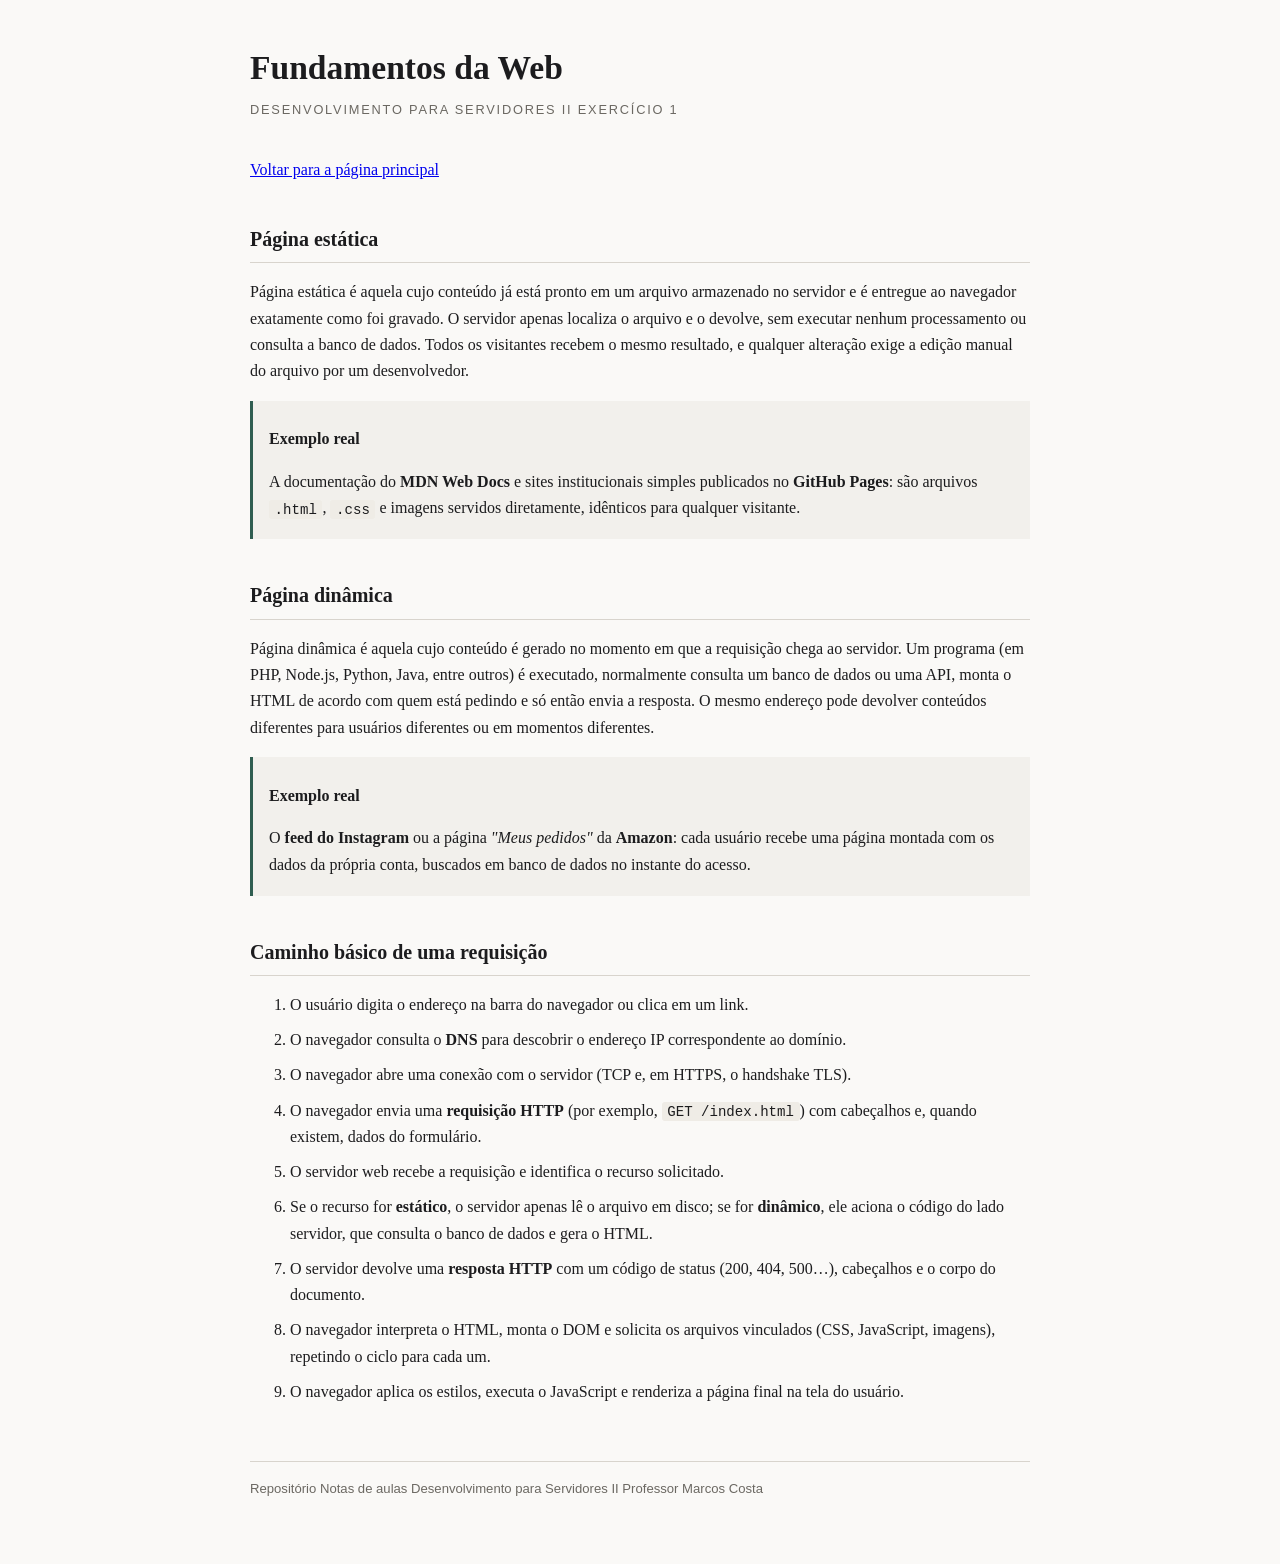
==== exercicio1.html @ 95e54455 "docs: explica páginas estáticas e dinâmicas Subindo todas os arquivos das atividades para compor arq" ====
<!DOCTYPE html>
<html lang="pt-BR">
<head>
  <meta charset="UTF-8">
  <meta name="viewport" content="width=device-width, initial-scale=1.0">
  <title>Fundamentos da Web</title>
  <link rel="stylesheet" href="css/Exercicio1.css">
</head>
<body>
<main>
  <h1>Fundamentos da Web</h1>
  <p class="subtitulo">Desenvolvimento para Servidores II Exercício 1</p>
  <a href="index.html">Voltar para a página principal</a>

  <h2>Página estática</h2>
  <p>
    Página estática é aquela cujo conteúdo já está pronto em um arquivo armazenado
    no servidor e é entregue ao navegador exatamente como foi gravado. O servidor
    apenas localiza o arquivo e o devolve, sem executar nenhum processamento ou
    consulta a banco de dados. Todos os visitantes recebem o mesmo resultado, e
    qualquer alteração exige a edição manual do arquivo por um desenvolvedor.
  </p>
  <div class="exemplo">
    <h3>Exemplo real</h3>
    <p>
      A documentação do <strong>MDN Web Docs</strong> e sites institucionais simples
      publicados no <strong>GitHub Pages</strong>: são arquivos <code>.html</code>,
      <code>.css</code> e imagens servidos diretamente, idênticos para qualquer visitante.
    </p>
  </div>

  <h2>Página dinâmica</h2>
  <p>
    Página dinâmica é aquela cujo conteúdo é gerado no momento em que a requisição
    chega ao servidor. Um programa (em PHP, Node.js, Python, Java, entre outros)
    é executado, normalmente consulta um banco de dados ou uma API, monta o HTML
    de acordo com quem está pedindo e só então envia a resposta. O mesmo endereço
    pode devolver conteúdos diferentes para usuários diferentes ou em momentos
    diferentes.
  </p>
  <div class="exemplo">
    <h3>Exemplo real</h3>
    <p>
      O <strong>feed do Instagram</strong> ou a página <em>"Meus pedidos"</em> da
      <strong>Amazon</strong>: cada usuário recebe uma página montada com os dados
      da própria conta, buscados em banco de dados no instante do acesso.
    </p>
  </div>

  <h2>Caminho básico de uma requisição</h2>
  <ol class="fluxo">
    <li>O usuário digita o endereço na barra do navegador ou clica em um link.</li>
    <li>O navegador consulta o <strong>DNS</strong> para descobrir o endereço IP correspondente ao domínio.</li>
    <li>O navegador abre uma conexão com o servidor (TCP e, em HTTPS, o handshake TLS).</li>
    <li>O navegador envia uma <strong>requisição HTTP</strong> (por exemplo, <code>GET /index.html</code>) com cabeçalhos e, quando existem, dados do formulário.</li>
    <li>O servidor web recebe a requisição e identifica o recurso solicitado.</li>
    <li>Se o recurso for <strong>estático</strong>, o servidor apenas lê o arquivo em disco; se for <strong>dinâmico</strong>, ele aciona o código do lado servidor, que consulta o banco de dados e gera o HTML.</li>
    <li>O servidor devolve uma <strong>resposta HTTP</strong> com um código de status (200, 404, 500&hellip;), cabeçalhos e o corpo do documento.</li>
    <li>O navegador interpreta o HTML, monta o DOM e solicita os arquivos vinculados (CSS, JavaScript, imagens), repetindo o ciclo para cada um.</li>
    <li>O navegador aplica os estilos, executa o JavaScript e renderiza a página final na tela do usuário.</li>
  </ol>

  <footer>
    Repositório
    Notas de aulas Desenvolvimento para Servidores II
    Professor Marcos Costa
  </footer> 
</main>
</body>
</html>
---- css/Exercicio1.css ----
body {
      margin: 0;
      padding: 2.5rem 1.25rem 4rem;
      background: #faf9f7;
      color: #1c1c1e;
      font-family: Georgia, "Times New Roman", serif;
      line-height: 1.65;
    }
    main { max-width: 780px; margin: 0 auto; }
    h1 { font-size: 2.1rem; margin: 0 0 .25rem; }
    .subtitulo {
      font-family: Arial, sans-serif;
      font-size: .8rem;
      text-transform: uppercase;
      letter-spacing: .14em;
      color: #6b6862;
      margin: 0 0 2.25rem;
    }
    h2 {
      font-size: 1.25rem;
      margin: 2.5rem 0 .75rem;
      padding-bottom: .4rem;
      border-bottom: 1px solid #d8d4cd;
    }
    h3 { font-size: 1rem; margin: 1.5rem 0 .4rem; }
    code {
      font-family: Consolas, monospace;
      font-size: .88em;
      background: #efece6;
      padding: .1rem .35rem;
      border-radius: 3px;
    }
    .exemplo {
      border-left: 3px solid #2f5d50;
      padding: .1rem 0 .1rem 1rem;
      margin: .9rem 0;
      background: #f2f0ec;
    }
    ol.fluxo li { margin-bottom: .55rem; }
    footer {
      margin-top: 3.5rem;
      padding-top: 1rem;
      border-top: 1px solid #d8d4cd;
      font-family: Arial, sans-serif;
      font-size: .82rem;
      color: #6b6862;
    }
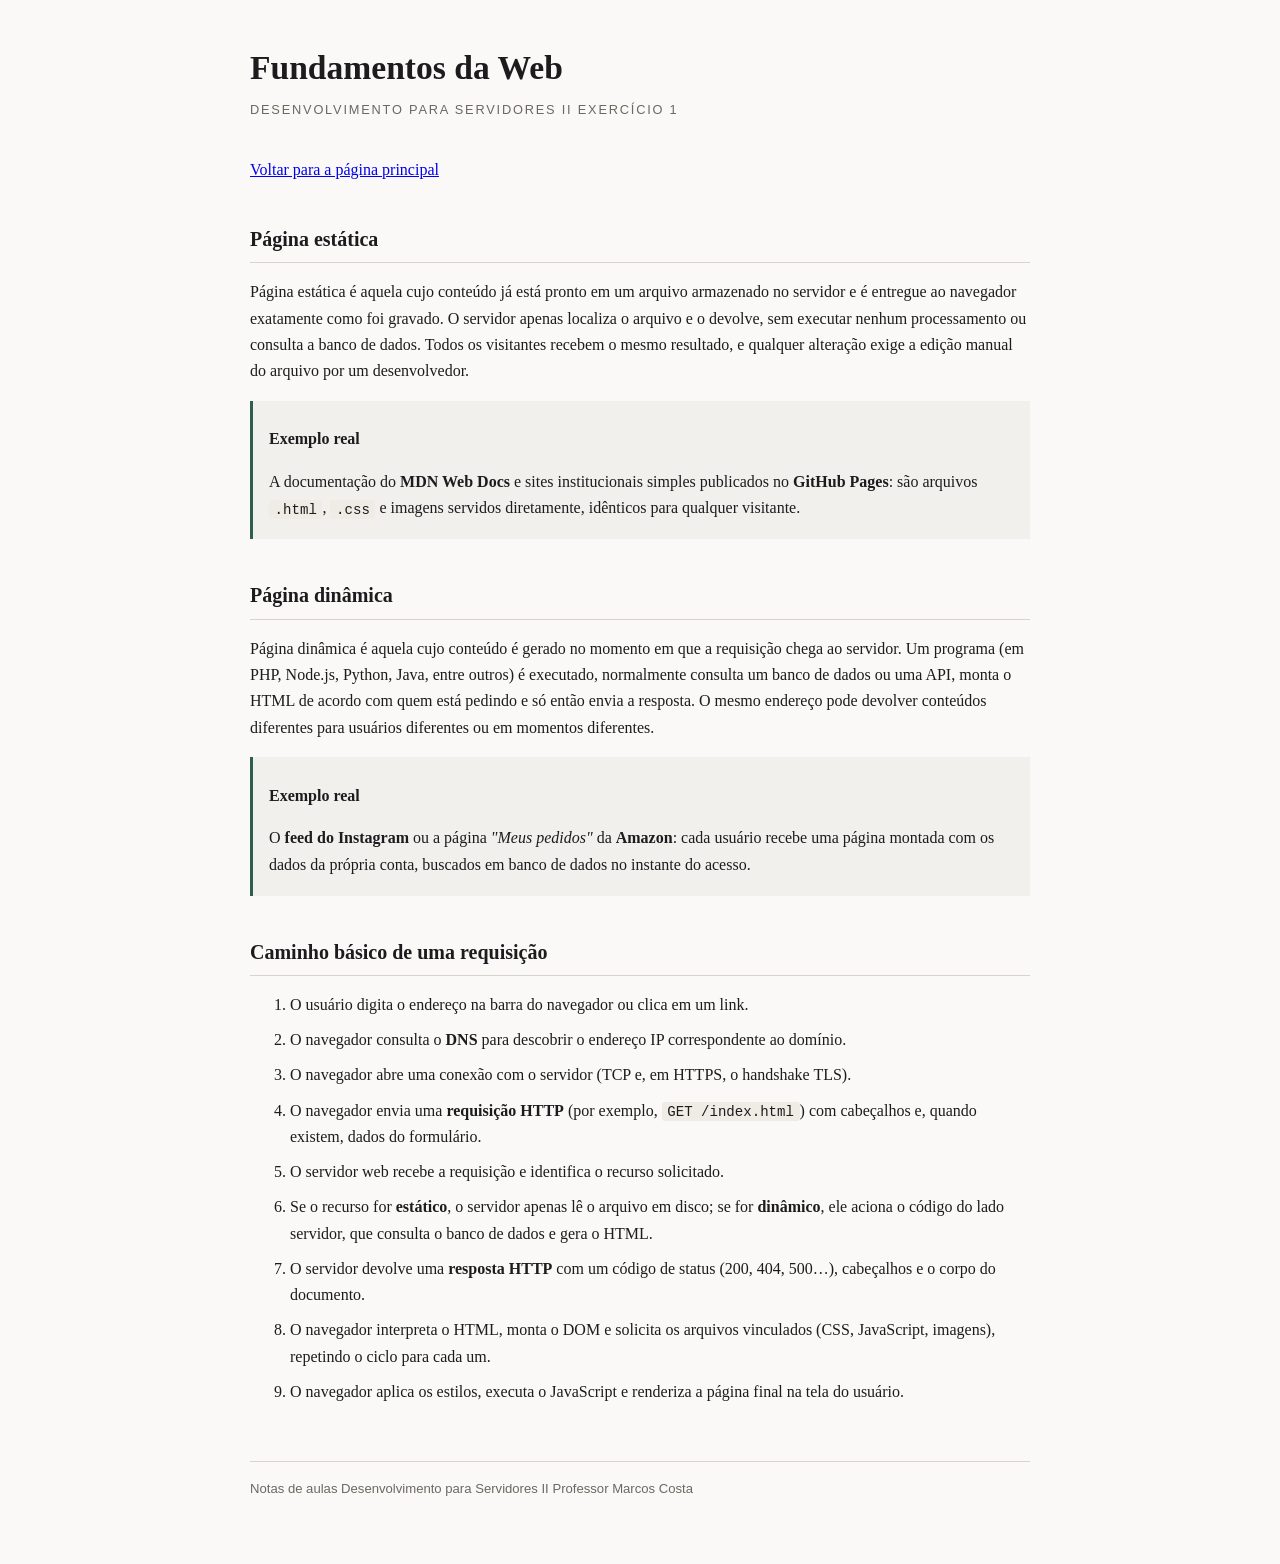
==== commit 65d5d536: "feat: adiciona primeiro script e evidência do console" ====
--- a/exercicio1.html
+++ b/exercicio1.html
@@ -61,7 +61,6 @@
   </ol>
 
   <footer>
-    Repositório
     Notas de aulas Desenvolvimento para Servidores II
     Professor Marcos Costa
   </footer> 
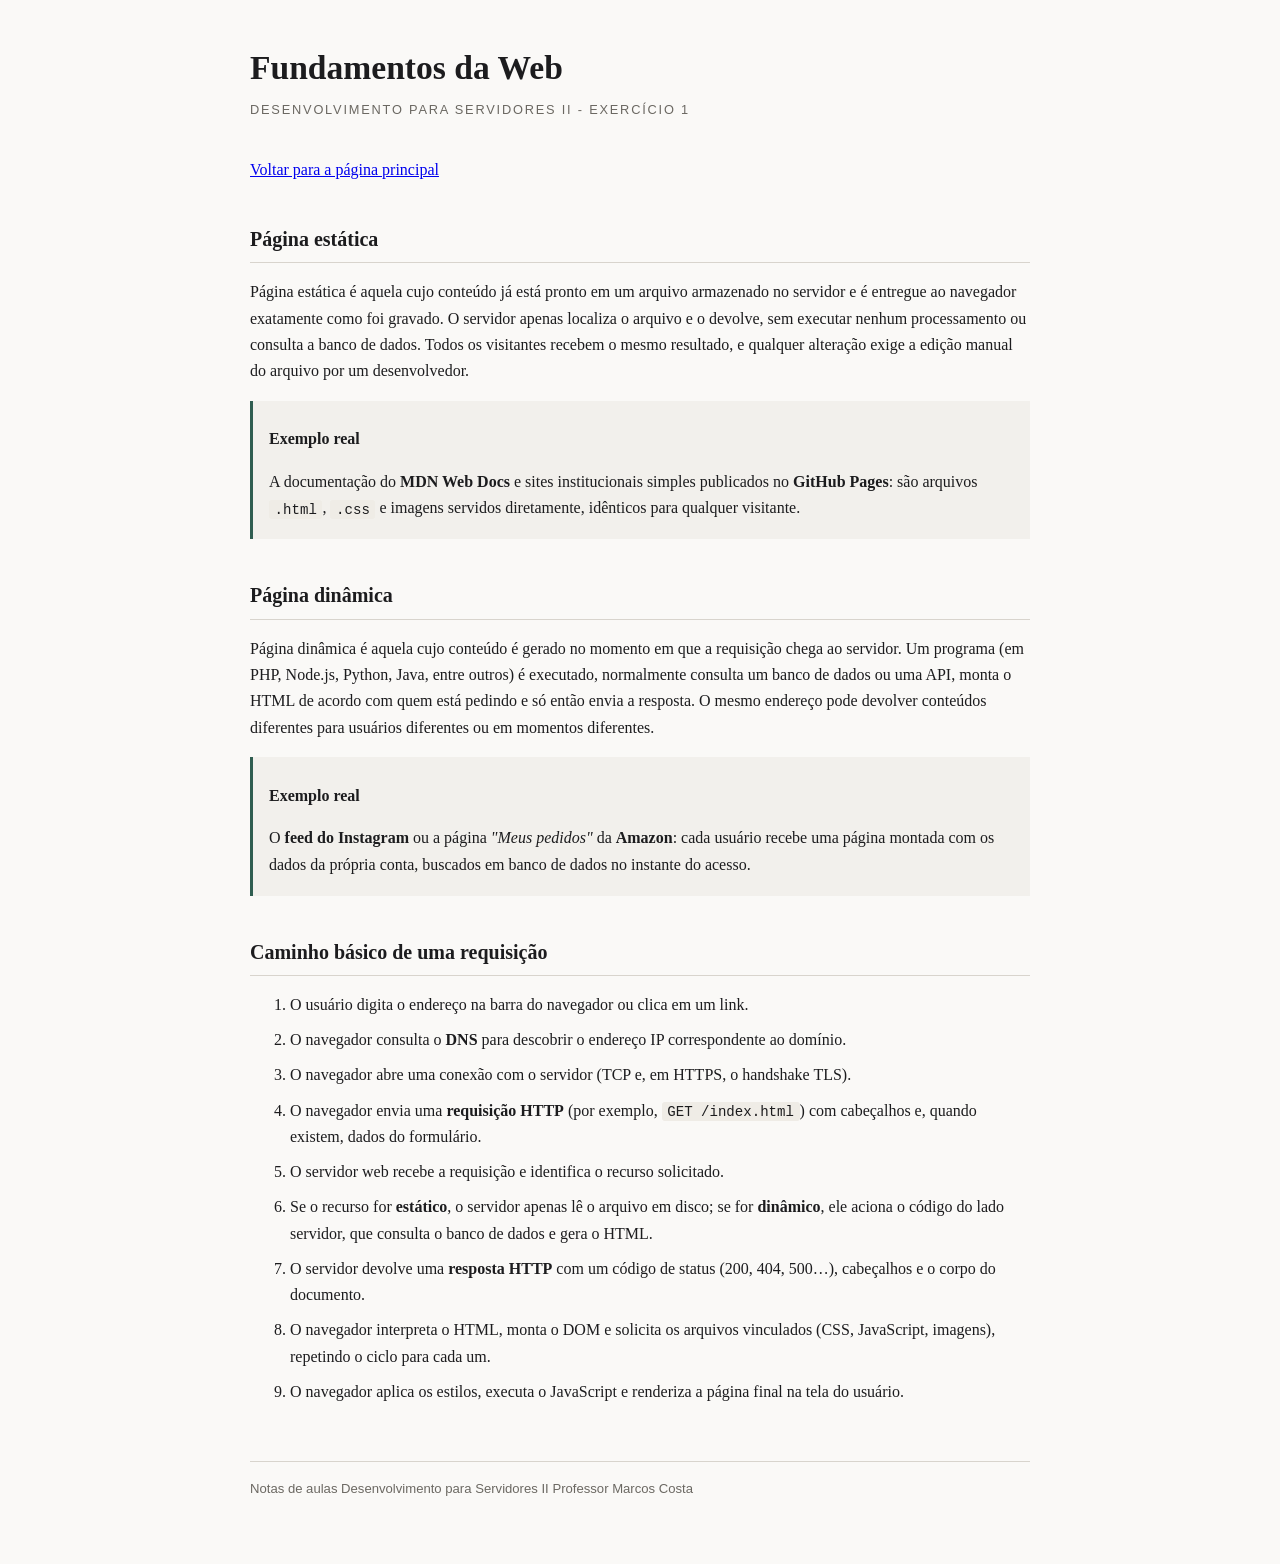
==== commit 9df49601: "feat: coleta e apresenta dados do aluno" ====
--- a/exercicio1.html
+++ b/exercicio1.html
@@ -9,7 +9,7 @@
 <body>
 <main>
   <h1>Fundamentos da Web</h1>
-  <p class="subtitulo">Desenvolvimento para Servidores II Exercício 1</p>
+  <p class="subtitulo">Desenvolvimento para Servidores II - Exercício 1</p>
   <a href="index.html">Voltar para a página principal</a>
 
   <h2>Página estática</h2>
